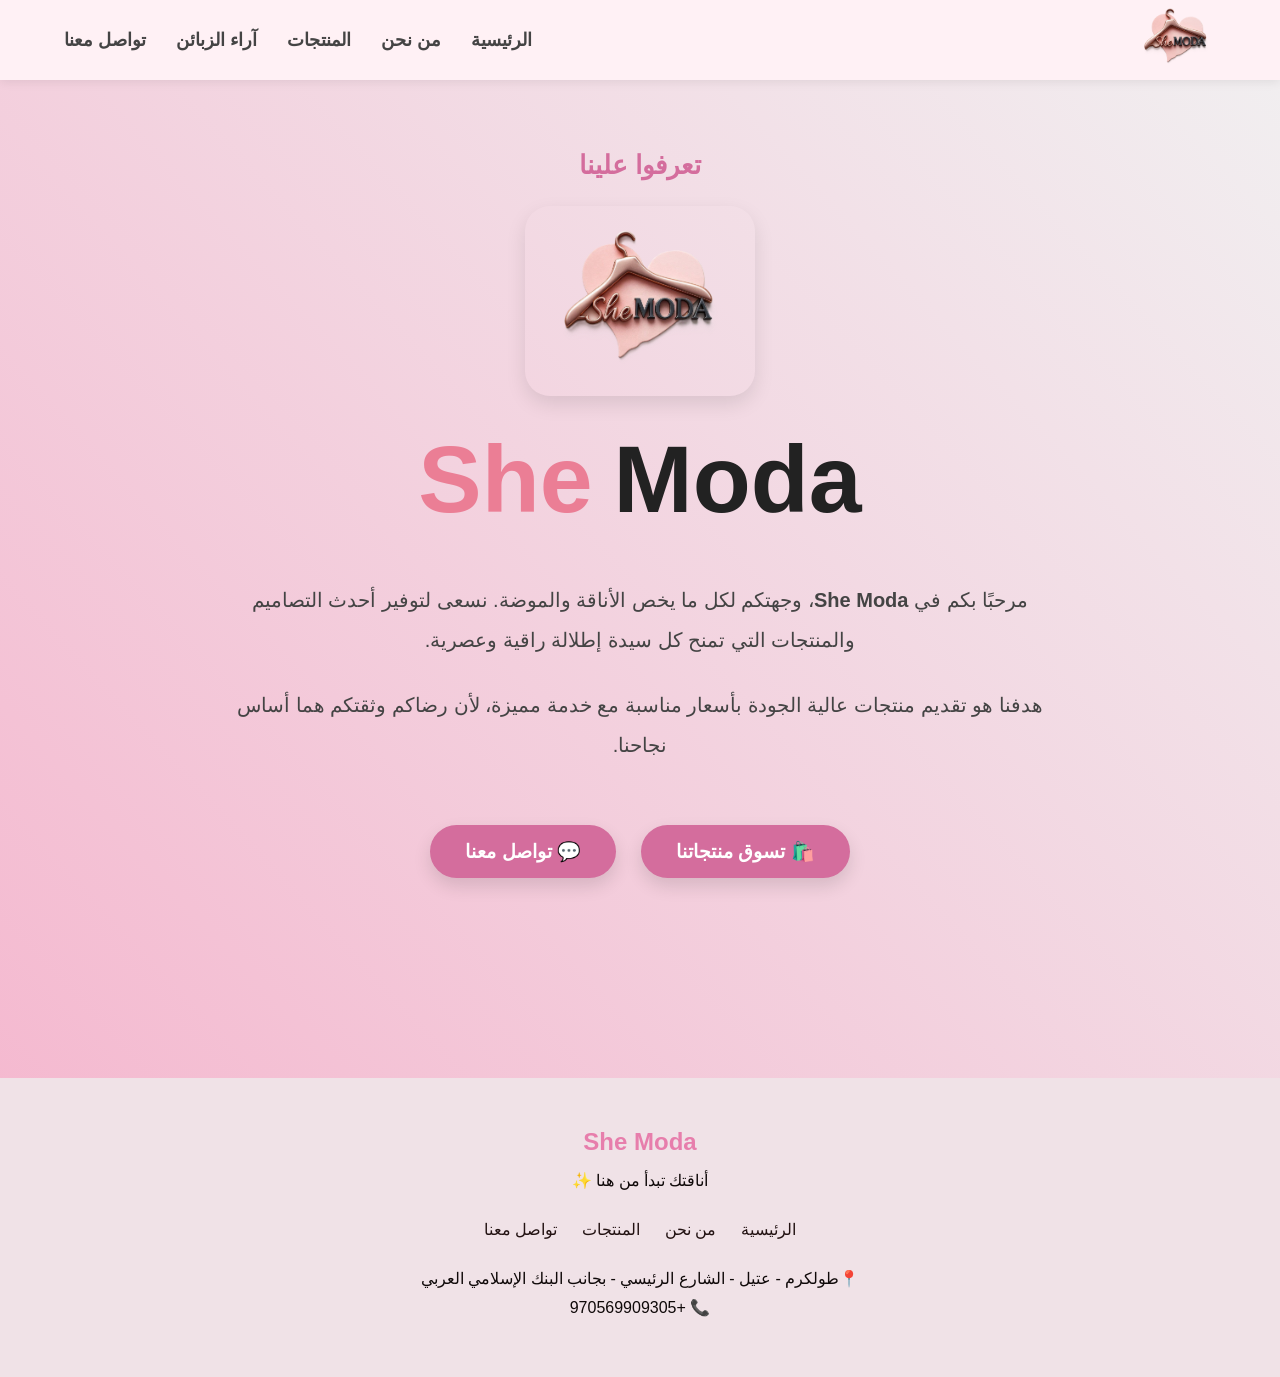
==== about.html @ 82f074d9 "Add files via upload" ====
<!DOCTYPE html>
<html lang="ar" dir="rtl">

<head>

    <meta charset="UTF-8">
    <meta name="viewport" content="width=device-width, initial-scale=1.0">

    <title>من نحن | She Moda</title>

    <link rel="stylesheet" href="style.css">

</head>

<body>

<header>

    <nav class="container">

        <div class="logo">

            <img src="Untitled.png" alt="Logo">

        </div>

        <ul>

            <li><a href="index.html">الرئيسية</a></li>
            <li><a href="about.html">من نحن</a></li>
            <li><a href="products.html">المنتجات</a></li>
            <li><a href="customers.html">آراء الزبائن</a></li>
            <li><a href="contact.html">تواصل معنا</a></li>

        </ul>

    </nav>

</header>


<section class="about-page container">

    <h4>تعرفوا علينا</h4>

    <img src="Untitled.png" alt="She Moda" class="about-image">

    <h1 class="brand-name">

        <span class="pink">She</span>

        <span class="black">Moda</span>

    </h1>

    <p>

        مرحبًا بكم في <strong>She Moda</strong>،

        وجهتكم لكل ما يخص الأناقة والموضة.

        نسعى لتوفير أحدث التصاميم والمنتجات
        التي تمنح كل سيدة إطلالة راقية وعصرية.

    </p>

    <p>

        هدفنا هو تقديم منتجات عالية الجودة
        بأسعار مناسبة مع خدمة مميزة،
        لأن رضاكم وثقتكم هما أساس نجاحنا.

    </p>

    <div class="about-buttons">

    <a href="products.html" class="about-btn">
        🛍️ تسوق منتجاتنا
    </a>

    <a href="contact.html" class="about-btn">
        💬 تواصل معنا
    </a>

</div>
</section>


<footer>

    <div class="footer-content">

        <h2>She Moda</h2>

        <p>أناقتك تبدأ من هنا ✨</p>

        <ul>

            <li><a href="index.html">الرئيسية</a></li>
            <li><a href="about.html">من نحن</a></li>
            <li><a href="products.html">المنتجات</a></li>
            <li><a href="contact.html">تواصل معنا</a></li>

        </ul>

        <p>📍طولكرم - عتيل - الشارع الرئيسي - بجانب البنك الإسلامي العربي</p>

        <p>📞 +970569909305</p>

    </div>

</footer>

</body>

</html>
---- style.css ----
@import url('https://fonts.googleapis.com/css2?family=Allura&display=swap');
*{
  margin:0;
    padding:0;
    box-sizing:border-box;
    font-family:'Cairo',sans-serif;
    scroll-behavior:smooth;
}

body{
    background:linear-gradient(to top right, #f5b3cc , #f1f0f1 );
    color:#333;
}

/* Container */

.container{
    width:90%;
    margin:auto;
}

/* Header */

header{
    width:100%;
    background:#fff1f5;
    box-shadow:0 2px 10px rgba(0,0,0,.08);
    position:fixed;
    top:0;
    right:0;
    z-index:1000;
}

nav{
    display:flex;
    justify-content:space-between;
    align-items:center;
    height:80px;
}

.logo img{
    width:80px;
    height:80px;
    border-radius:50%;
    object-fit:cover;
}

nav ul{
    display:flex;
    list-style:none;
    gap:30px;
}

nav ul li a{
    text-decoration:none;
    color:#444;
    font-size:18px;
    font-weight:600;
    transition:.3s;
}

nav ul li a:hover{
    color:#d46d9d;
}

/* Home */

#Home{
    display:flex;
    justify-content:space-between;
    align-items:center;
    min-height:100vh;
    gap:50px;
}

.text{
    flex:1;
}

.text h4{
    color:#d46d9d;
    font-size:22px;
}

.text h1{
    font-size:60px;
    margin:20px 0;
    color:#222;
}

.text p{
    font-size:18px;
    line-height:2;
    color:#3f1b1b;
    margin-bottom:35px;
}

.btn{
    display:inline-block;
    text-decoration:none;
    background:#d46d9d;
    color:white;
    padding:14px 35px;
    border-radius:30px;
    font-size:18px;
    transition:.3s;
}

.btn:hover{
    background:#b84f80;
}

.image{
    flex:1;
    text-align:center;
}

.image img{
    width:600%;
    max-width:500px;
    border-radius:20px;
}

/* Responsive */

@media(max-width:900px){

    nav{
        flex-direction:column;
        height:auto;
        padding:20px 0;
    }

    nav ul{
        flex-wrap:wrap;
        justify-content:center;
        gap:15px;
        margin-top:15px;
    }

    #Home{
        flex-direction:column-reverse;
        text-align:center;
        padding-top:180px;
    }

    .text h1{
        font-size:45px;
    }

    .image img{
        width:90%;
    }

}

.brand-name{
    font-family:'Allura', cursive;
    font-size:95px;
}

.brand-name .pink{
    color:#eb7e95;
}

.brand-name .black{
    color:#222;
}

/*==========================
      Categories
==========================*/

#Categories{

    padding:100px 0;
    text-align:center;

}

.section-title{

    font-size:40px;
    color:#d46d9d;
    margin-bottom:20px;

}

.section-text{

    width:70%;
    margin:auto;
    color:#301010;
    line-height:2;
    margin-bottom:50px;

}

.cards{

    display:flex;
    justify-content:center;
    gap:30px;
    flex-wrap:wrap;

}

.card{

    width:220px;
    background:white;
    border-radius:20px;
    overflow:hidden;
    box-shadow:0 8px 20px rgba(0,0,0,.08);
    transition:.4s;

}

.card:hover{

    transform:translateY(-10px);

}

.card img{

    width:100%;
    height:250px;
    object-fit:cover;

}

.card h3{

    padding:20px;
    color:#444;

}

.shop-btn{

    display:inline-block;
    margin-top:50px;
    padding:15px 40px;
    background:#d46d9d;
    color:white;
    text-decoration:none;
    border-radius:30px;
    transition:.3s;

}

.shop-btn:hover{

    background:#b95083;

}

/*==========================
        Footer
==========================*/

footer{

    background:#f0e2e7;
    color:rgb(15, 9, 9);
    text-align:center;
    padding:50px 20px;

}

.footer-content h2{

    color:#e77eac;
    margin-bottom:15px;

}

.footer-content p{

    margin:10px 0;

}

.footer-content ul{

    display:flex;
    justify-content:center;
    gap:25px;
    list-style:none;
    margin:30px 0;

}

.footer-content ul a{

    color:rgb(34, 18, 18);
    text-decoration:none;
}

.footer-content ul a:hover{

    color:#c93667;
}

.divider {
    width: 85%;
    margin: 60px auto 40px;
    display: flex;
    align-items: center;
    justify-content: center;
    gap: 20px;
}

.divider span {
    height: 2px;
    background-color: #8b7d7d;
    flex: 1;
    max-width: 350px;
}

.heart {
    font-size: 38px;
    color: #000;
    line-height: 1;
    font-family: Arial, sans-serif;
}

/*=========================
        About Page
=========================*/

.about-page{

    padding-top:150px;
    padding-bottom:80px;

    text-align:center;

}

.about-page h4{

    color:#d46d9d;

    font-size:26px;

    margin-bottom:25px;

}

.about-image{

    width:230px;

    border-radius:25px;

    margin-bottom:25px;

    box-shadow:0 8px 20px rgba(0,0,0,.1);

}

.about-page p{

    width:75%;

    margin:25px auto;

    line-height:2;

    font-size:20px;

    color:#444;

}

.about-buttons{

    display:flex;

    justify-content:center;

    gap:25px;

    margin-top:60px;

    flex-wrap:wrap;

}

.about-btn{

    text-decoration:none;

    background:#d46d9d;

    color:white;

    padding:15px 35px;

    border-radius:40px;

    font-size:19px;

    font-weight:bold;

    transition:.3s;

    box-shadow:0 8px 18px rgba(0,0,0,.12);

}

.about-btn:hover{

    background:#b84f80;

    transform:translateY(-5px);

}

.about-buttons{

    display:flex;
    justify-content:center;
    gap:25px;
    flex-wrap:wrap;

    margin-top:60px;
    margin-bottom:120px;
}

/*=========================
      Contact Page
=========================*/

.contact-page{

    padding-top:150px;
    padding-bottom:80px;

    text-align:center;

}

.contact-page h1{

    font-size:50px;
    color:#d46d9d;

}

.contact-text{

    margin:20px auto 50px;
    width:70%;
    font-size:20px;

}

.social-cards{

    display:flex;
    justify-content:center;
    gap:40px;
    flex-wrap:wrap;

}

.social-card{

    width:250px;
    padding:35px;

    background:white;

    border-radius:20px;

    text-decoration:none;

    color:#333;

    box-shadow:0 8px 20px rgba(0,0,0,.08);

    transition:.35s;

}

.social-card:hover{

    transform:translateY(-10px);

}

.social-card img{

    width:90px;
    margin-bottom:20px;

}

.social-card h3{

    font-size:24px;

}

/*=========================
      Customers Page
=========================*/

.customers-page{

    padding-top:150px;
    padding-bottom:100px;

    text-align:center;

}


.customers-page h1{

    color:#d46d9d;

    font-size:50px;

    margin-bottom:20px;

}


.customers-intro{

    font-size:20px;

    margin-bottom:60px;

}



.customer-cards{

    display:flex;

    justify-content:center;

    flex-wrap:wrap;

    gap:30px;

}



.customer-card{

    width:260px;

    background:white;

    padding:35px 25px;

    border-radius:20px;

    box-shadow:0 8px 20px rgba(0,0,0,.08);

    transition:.3s;

}



.customer-card:hover{

    transform:translateY(-8px);

}



.customer-card img{

    width:100px;

    height:100px;

    border-radius:50%;

    object-fit:cover;

    margin-bottom:20px;

}



.customer-card h3{

    color:#d46d9d;

    margin-bottom:15px;

}



.customer-card p{

    line-height:1.8;

    color:#555;

}
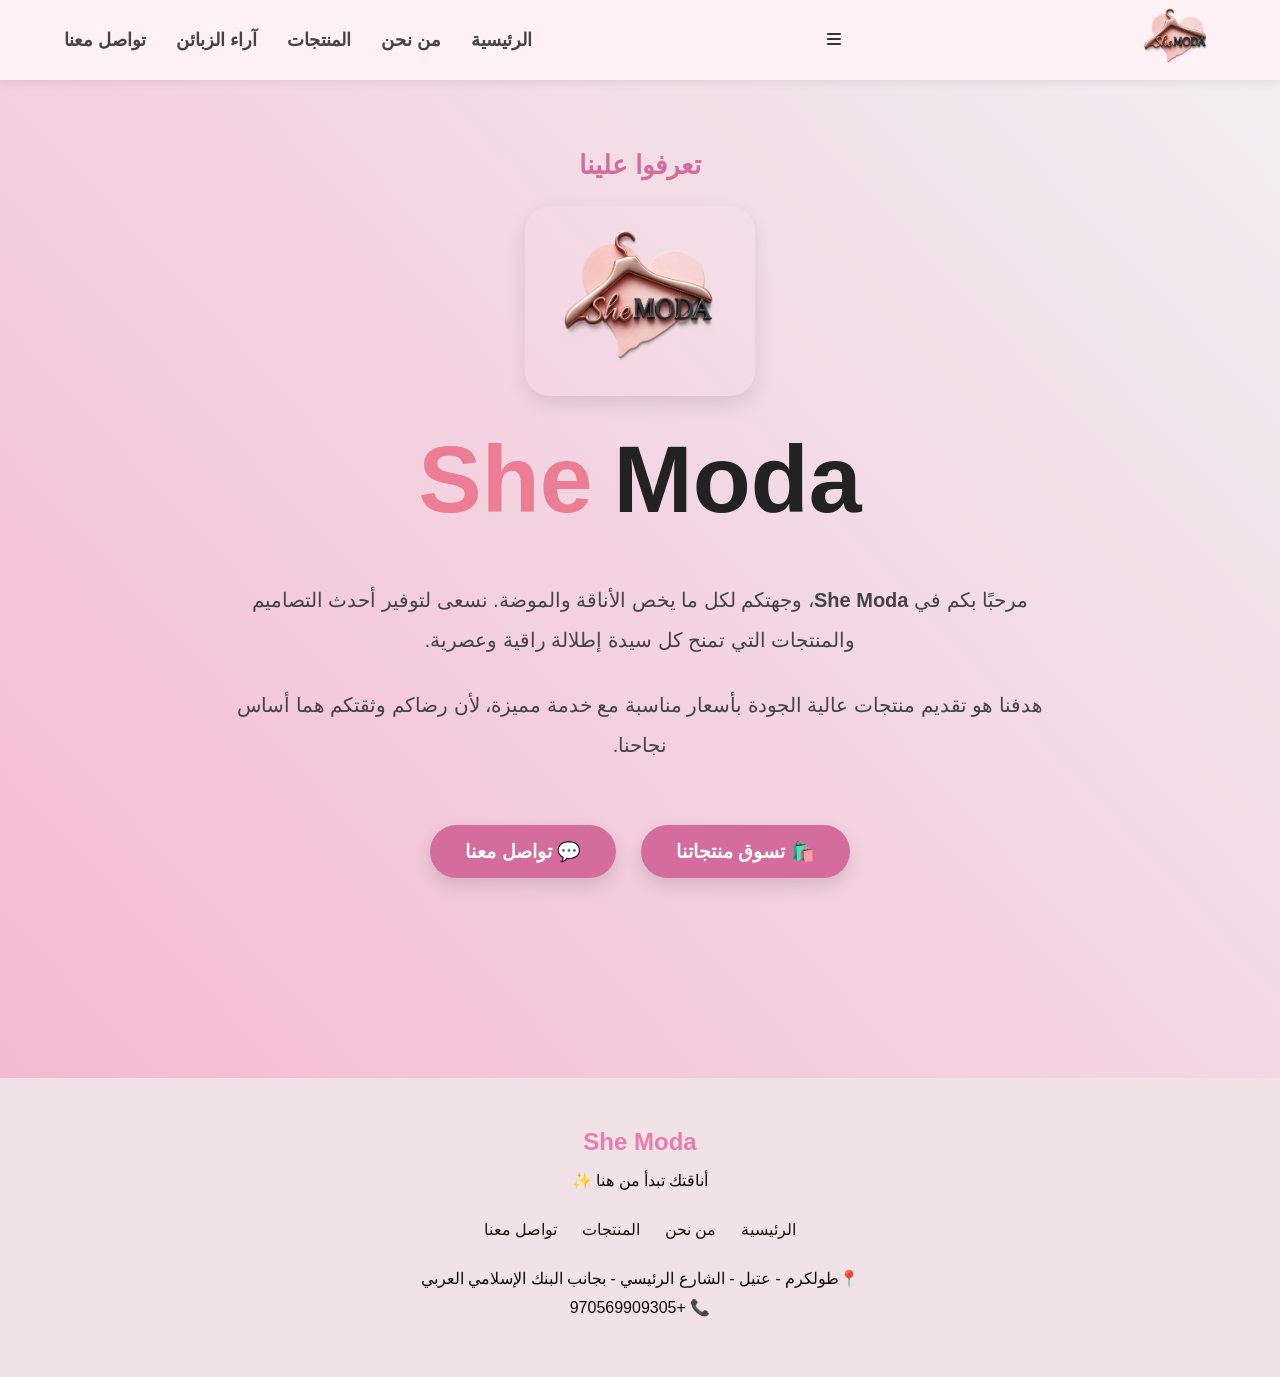
==== commit 929fe33d: "about.html" ====
--- a/about.html
+++ b/about.html
@@ -7,9 +7,10 @@
     <meta name="viewport" content="width=device-width, initial-scale=1.0">
 
     <title>من نحن | She Moda</title>
+    <link rel="icon" type="image/png" href="Untitled.png">
 
     <link rel="stylesheet" href="style.css">
-
+<link rel="stylesheet" href="https://cdnjs.cloudflare.com/ajax/libs/font-awesome/6.5.2/css/all.min.css">
 </head>
 
 <body>
@@ -23,7 +24,11 @@
             <img src="Untitled.png" alt="Logo">
 
         </div>
+<div class="menu-btn">
 
+    <i class="fas fa-bars"></i>
+
+</div>
         <ul>
 
             <li><a href="index.html">الرئيسية</a></li>
@@ -110,7 +115,7 @@
     </div>
 
 </footer>
-
+<script src="script.js"></script>
 </body>
 
-</html>+</html>
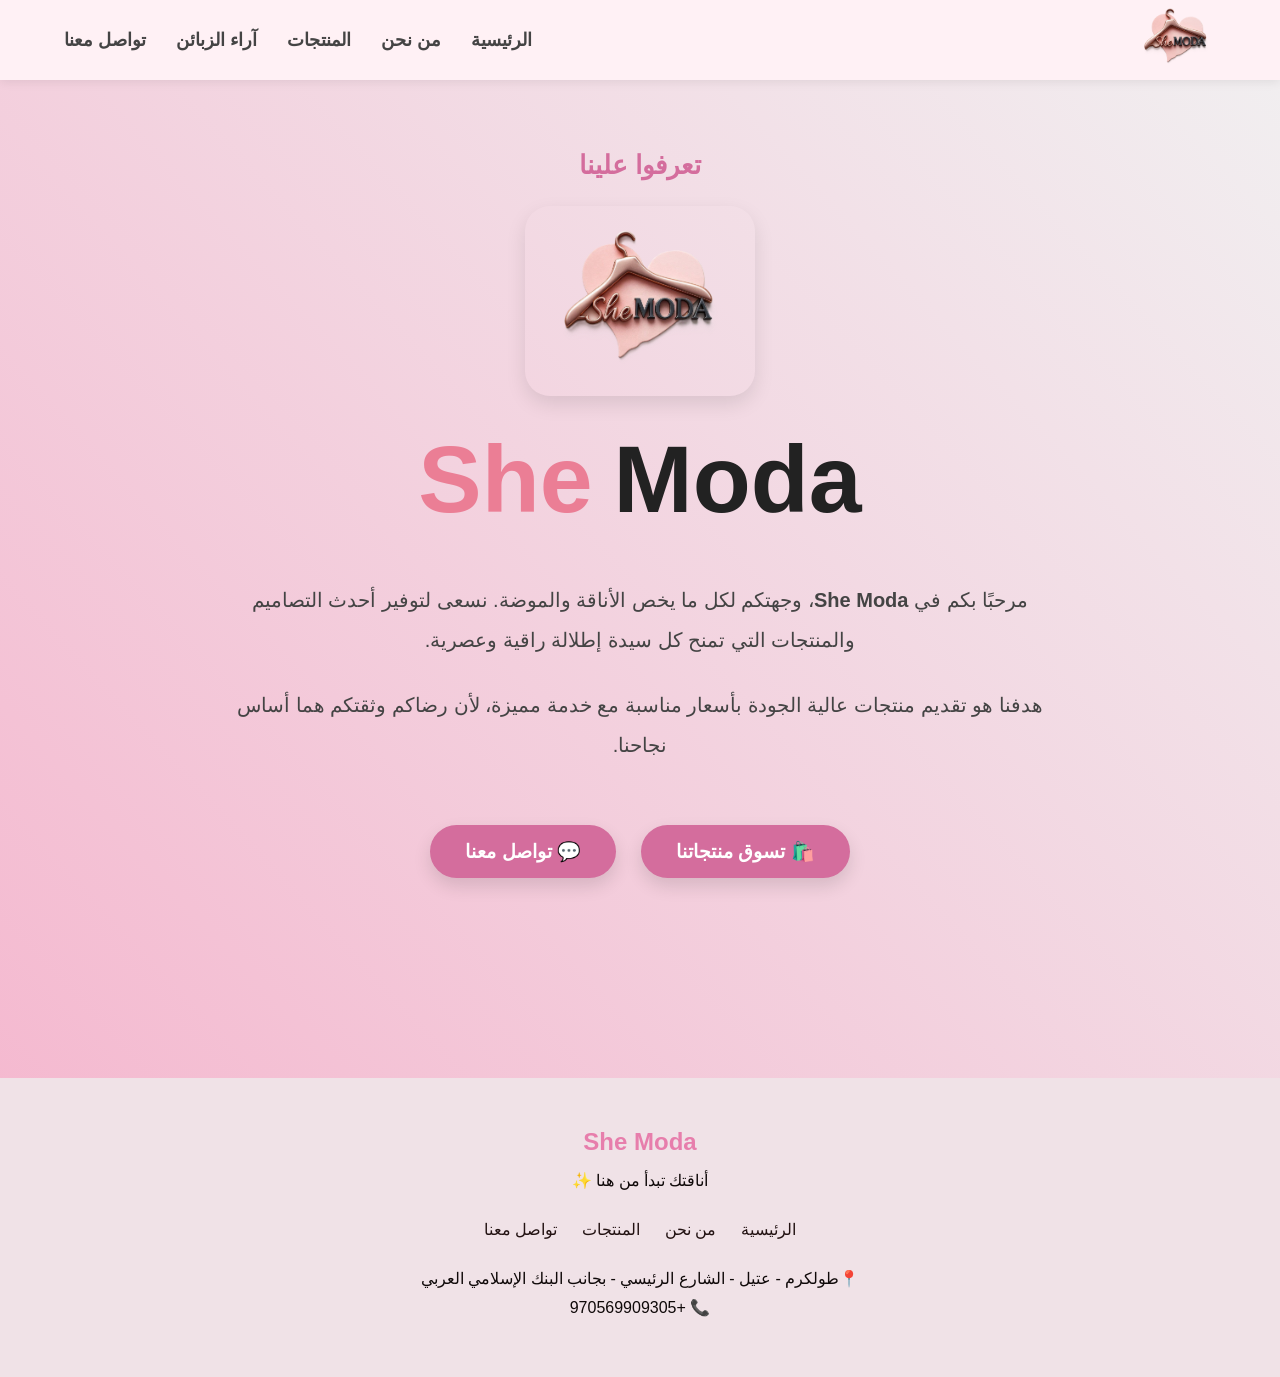
==== commit 84a1f7e4: "about.html" ====
--- a/about.html
+++ b/about.html
@@ -24,12 +24,11 @@
             <img src="Untitled.png" alt="Logo">
 
         </div>
-<div class="menu-btn">
+<div class="menu-btn" id="menu-btn">
+    <i class="fas fa-bars"></i>
+</div>
 
-    <i class="fas fa-bars"></i>
-
-</div>
-        <ul>
+<ul id="menu">
 
             <li><a href="index.html">الرئيسية</a></li>
             <li><a href="about.html">من نحن</a></li>
--- a/style.css
+++ b/style.css
@@ -125,19 +125,6 @@
 
 @media(max-width:900px){
 
-    nav{
-        flex-direction:column;
-        height:auto;
-        padding:20px 0;
-    }
-
-    nav ul{
-        flex-wrap:wrap;
-        justify-content:center;
-        gap:15px;
-        margin-top:15px;
-    }
-
     #Home{
         flex-direction:column-reverse;
         text-align:center;
@@ -612,4 +599,70 @@
 
     color:#555;
 
-}+}
+
+/*=========================
+        Mobile Menu
+=========================*/
+
+.menu-btn{
+
+    display:none;
+
+    font-size:28px;
+
+    cursor:pointer;
+
+    color:#d46d9d;
+
+}
+
+
+@media (max-width:768px){
+
+    header{
+        height:80px;
+    }
+
+    nav{
+        height:80px;
+        display:flex;
+        justify-content:space-between;
+        align-items:center;
+    }
+
+    .menu-btn{
+        display:block;
+        position:relative;
+        z-index:2001;
+    }
+
+    .logo img{
+        width:55px;
+        height:55px;
+    }
+
+    nav ul{
+        position:fixed;
+        top:80px;
+        left:0;
+        right:0;
+        width:100%;
+        background:#fff1f5;
+        display:none;
+        flex-direction:column;
+        text-align:center;
+        padding:20px 0;
+        box-shadow:0 10px 20px rgba(0,0,0,.1);
+        z-index:2000;
+    }
+
+    nav ul.active{
+        display:flex;
+    }
+
+    nav ul li{
+        margin:15px 0;
+    }
+
+}
